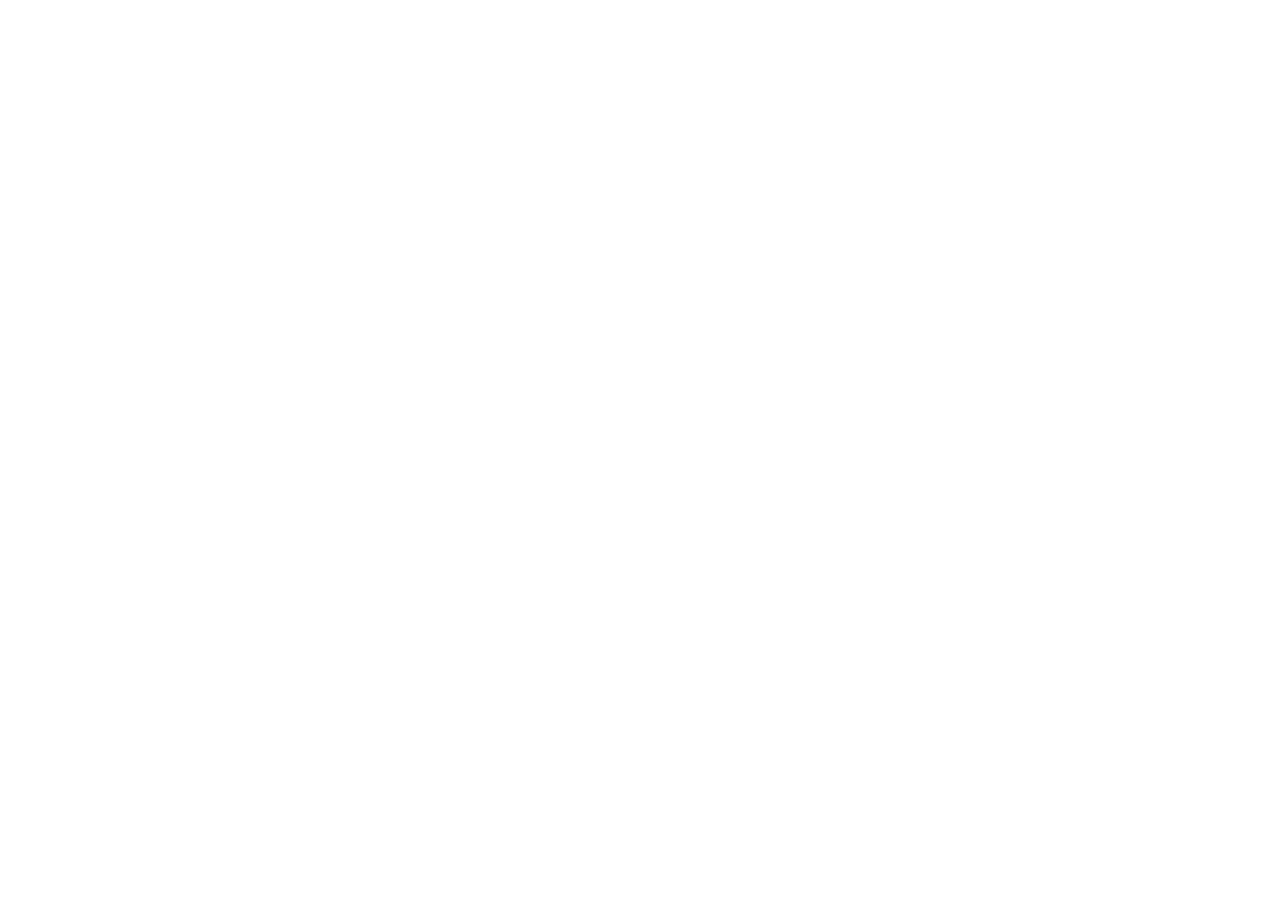
==== login.html @ ec6a8010 "init project" ====
<!DOCTYPE html>
<html lang="en">
<head>
    <meta charset="UTF-8">
    <meta http-equiv="X-UA-Compatible" content="IE=edge">
    <meta name="viewport" content="width=device-width, initial-scale=1.0">
    <title>Document</title>
</head>
<body>
    
</body>
</html>
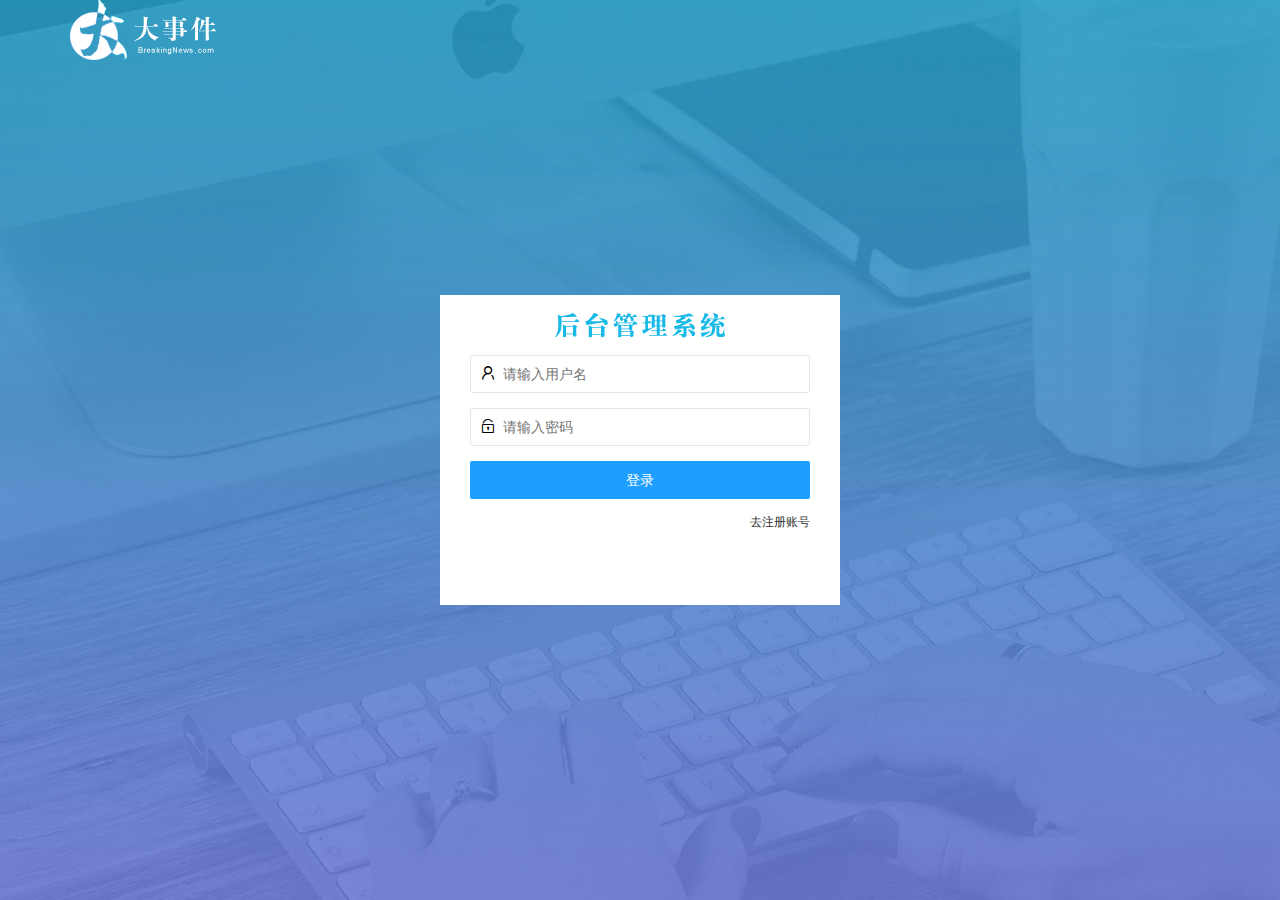
==== commit c10d305f: "完成了登录和注册功能的开发" ====
--- a/login.html
+++ b/login.html
@@ -4,9 +4,84 @@
     <meta charset="UTF-8">
     <meta http-equiv="X-UA-Compatible" content="IE=edge">
     <meta name="viewport" content="width=device-width, initial-scale=1.0">
-    <title>Document</title>
+    <title>大事件-登录/注册</title>
+    <!-- 导入 layui 样式 -->
+    <link rel="stylesheet" href="./assets/lib/layui/css/layui.css">
+    <!-- 导入自己的样式表 -->
+    <link rel="stylesheet" href="./assets/css/login.css">
 </head>
 <body>
-    
+    <!-- 头部的 logo 区域 -->
+    <div class="layui-main">
+        <img src="./assets/images/logo.png" alt="">
+    </div>
+
+    <!-- 登录注册区域 -->
+    <div class="loginAndRegBox">
+        <div class="title-box"></div>
+        <!-- 登录的div -->
+        <div class="login-box">
+            <!-- 登录的表单 -->
+            <form class="layui-form" id="form_login">
+                <!-- 用户名 -->
+                <div class="layui-form-item">
+                    <i class="layui-icon layui-icon-username"></i>
+                    <input type="text" name="username" required  lay-verify="required" placeholder="请输入用户名" autocomplete="off" class="layui-input">
+                </div>
+                <!-- 密码 -->
+                <div class="layui-form-item">
+                    <i class="layui-icon layui-icon-password"></i>
+                    <input type="password" name="password" required  lay-verify="required|pwd" placeholder="请输入密码" autocomplete="off" class="layui-input">
+                </div>
+                <!-- 登录按钮 -->
+                <div class="layui-form-item">
+                    <!-- 注意：表单提交按钮和普通按钮的区别，就是 lay-submit 属性 -->
+                    <button class="layui-btn layui-btn-fluid layui-btn-normal" lay-submit="formDemo">登录</button>
+                </div>
+                <div class="layui-form-item links">
+                    <a href="javascript:;" id="link_reg">去注册账号</a>
+                </div>
+            </form>
+        </div>
+        <!-- 注册的div -->
+        <div class="reg-box">
+            <!-- 注册的表单 -->
+            <form class="layui-form" id="form_reg">
+                <!-- 用户名 -->
+                <div class="layui-form-item">
+                    <i class="layui-icon layui-icon-username"></i>
+                    <input type="text" name="username" required  lay-verify="required" placeholder="请输入用户名" autocomplete="off" class="layui-input">
+                </div>
+                <!-- 密码 -->
+                <div class="layui-form-item">
+                    <i class="layui-icon layui-icon-password"></i>
+                    <input type="password" name="password" required  lay-verify="required|pwd" placeholder="请输入密码" autocomplete="off" class="layui-input">
+                </div>
+                <!-- 密码确认框 -->
+                <div class="layui-form-item">
+                    <i class="layui-icon layui-icon-password"></i>
+                    <input type="password" name="repassword" required  lay-verify="required|pwd|repwd" placeholder="再次确认密码" autocomplete="off" class="layui-input">
+                </div>
+                <!-- 登录按钮 -->
+                <div class="layui-form-item">
+                    <!-- 注意：表单提交按钮和普通按钮的区别，就是 lay-submit 属性 -->
+                    <button class="layui-btn layui-btn-fluid layui-btn-normal" lay-submit="formDemo">注册</button>
+                </div>
+                <div class="layui-form-item links">
+                    <a href="javascript:;" id="link_login">去登录</a>
+                </div>
+            </form>
+            
+        </div>
+    </div>
+
+    <!-- 导入 layui 的js文件 -->
+    <script src="/assets/lib/layui/layui.all.js"></script>
+    <!-- 导入jquery -->
+    <script src="./assets/lib/jquery.js"></script>
+    <!-- 导入自己封装的 baseAPI.js -->
+    <script src="./assets/js/baseAPI.js"></script>
+    <!-- 导入自己的JavaScript脚本 -->
+    <script src="./assets/js/login.js"></script>
 </body>
 </html>--- a/assets/lib/layui/css/layui.css
+++ b/assets/lib/layui/css/layui.css
@@ -0,0 +1,2 @@
+/** layui-v2.5.5 MIT License By https://www.layui.com */
+ .layui-inline,img{display:inline-block;vertical-align:middle}h1,h2,h3,h4,h5,h6{font-weight:400}.layui-edge,.layui-header,.layui-inline,.layui-main{position:relative}.layui-body,.layui-edge,.layui-elip{overflow:hidden}.layui-btn,.layui-edge,.layui-inline,img{vertical-align:middle}.layui-btn,.layui-disabled,.layui-icon,.layui-unselect{-moz-user-select:none;-webkit-user-select:none;-ms-user-select:none}.layui-elip,.layui-form-checkbox span,.layui-form-pane .layui-form-label{text-overflow:ellipsis;white-space:nowrap}.layui-breadcrumb,.layui-tree-btnGroup{visibility:hidden}blockquote,body,button,dd,div,dl,dt,form,h1,h2,h3,h4,h5,h6,input,li,ol,p,pre,td,textarea,th,ul{margin:0;padding:0;-webkit-tap-highlight-color:rgba(0,0,0,0)}a:active,a:hover{outline:0}img{border:none}li{list-style:none}table{border-collapse:collapse;border-spacing:0}h4,h5,h6{font-size:100%}button,input,optgroup,option,select,textarea{font-family:inherit;font-size:inherit;font-style:inherit;font-weight:inherit;outline:0}pre{white-space:pre-wrap;white-space:-moz-pre-wrap;white-space:-pre-wrap;white-space:-o-pre-wrap;word-wrap:break-word}body{line-height:24px;font:14px Helvetica Neue,Helvetica,PingFang SC,Tahoma,Arial,sans-serif}hr{height:1px;margin:10px 0;border:0;clear:both}a{color:#333;text-decoration:none}a:hover{color:#777}a cite{font-style:normal;*cursor:pointer}.layui-border-box,.layui-border-box *{box-sizing:border-box}.layui-box,.layui-box *{box-sizing:content-box}.layui-clear{clear:both;*zoom:1}.layui-clear:after{content:'\20';clear:both;*zoom:1;display:block;height:0}.layui-inline{*display:inline;*zoom:1}.layui-edge{display:inline-block;width:0;height:0;border-width:6px;border-style:dashed;border-color:transparent}.layui-edge-top{top:-4px;border-bottom-color:#999;border-bottom-style:solid}.layui-edge-right{border-left-color:#999;border-left-style:solid}.layui-edge-bottom{top:2px;border-top-color:#999;border-top-style:solid}.layui-edge-left{border-right-color:#999;border-right-style:solid}.layui-disabled,.layui-disabled:hover{color:#d2d2d2!important;cursor:not-allowed!important}.layui-circle{border-radius:100%}.layui-show{display:block!important}.layui-hide{display:none!important}@font-face{font-family:layui-icon;src:url(../font/iconfont.eot?v=250);src:url(../font/iconfont.eot?v=250#iefix) format('embedded-opentype'),url(../font/iconfont.woff2?v=250) format('woff2'),url(../font/iconfont.woff?v=250) format('woff'),url(../font/iconfont.ttf?v=250) format('truetype'),url(../font/iconfont.svg?v=250#layui-icon) format('svg')}.layui-icon{font-family:layui-icon!important;font-size:16px;font-style:normal;-webkit-font-smoothing:antialiased;-moz-osx-font-smoothing:grayscale}.layui-icon-reply-fill:before{content:"\e611"}.layui-icon-set-fill:before{content:"\e614"}.layui-icon-menu-fill:before{content:"\e60f"}.layui-icon-search:before{content:"\e615"}.layui-icon-share:before{content:"\e641"}.layui-icon-set-sm:before{content:"\e620"}.layui-icon-engine:before{content:"\e628"}.layui-icon-close:before{content:"\1006"}.layui-icon-close-fill:before{content:"\1007"}.layui-icon-chart-screen:before{content:"\e629"}.layui-icon-star:before{content:"\e600"}.layui-icon-circle-dot:before{content:"\e617"}.layui-icon-chat:before{content:"\e606"}.layui-icon-release:before{content:"\e609"}.layui-icon-list:before{content:"\e60a"}.layui-icon-chart:before{content:"\e62c"}.layui-icon-ok-circle:before{content:"\1005"}.layui-icon-layim-theme:before{content:"\e61b"}.layui-icon-table:before{content:"\e62d"}.layui-icon-right:before{content:"\e602"}.layui-icon-left:before{content:"\e603"}.layui-icon-cart-simple:before{content:"\e698"}.layui-icon-face-cry:before{content:"\e69c"}.layui-icon-face-smile:before{content:"\e6af"}.layui-icon-survey:before{content:"\e6b2"}.layui-icon-tree:before{content:"\e62e"}.layui-icon-upload-circle:before{content:"\e62f"}.layui-icon-add-circle:before{content:"\e61f"}.layui-icon-download-circle:before{content:"\e601"}.layui-icon-templeate-1:before{content:"\e630"}.layui-icon-util:before{content:"\e631"}.layui-icon-face-surprised:before{content:"\e664"}.layui-icon-edit:before{content:"\e642"}.layui-icon-speaker:before{content:"\e645"}.layui-icon-down:before{content:"\e61a"}.layui-icon-file:before{content:"\e621"}.layui-icon-layouts:before{content:"\e632"}.layui-icon-rate-half:before{content:"\e6c9"}.layui-icon-add-circle-fine:before{content:"\e608"}.layui-icon-prev-circle:before{content:"\e633"}.layui-icon-read:before{content:"\e705"}.layui-icon-404:before{content:"\e61c"}.layui-icon-carousel:before{content:"\e634"}.layui-icon-help:before{content:"\e607"}.layui-icon-code-circle:before{content:"\e635"}.layui-icon-water:before{content:"\e636"}.layui-icon-username:before{content:"\e66f"}.layui-icon-find-fill:before{content:"\e670"}.layui-icon-about:before{content:"\e60b"}.layui-icon-location:before{content:"\e715"}.layui-icon-up:before{content:"\e619"}.layui-icon-pause:before{content:"\e651"}.layui-icon-date:before{content:"\e637"}.layui-icon-layim-uploadfile:before{content:"\e61d"}.layui-icon-delete:before{content:"\e640"}.layui-icon-play:before{content:"\e652"}.layui-icon-top:before{content:"\e604"}.layui-icon-friends:before{content:"\e612"}.layui-icon-refresh-3:before{content:"\e9aa"}.layui-icon-ok:before{content:"\e605"}.layui-icon-layer:before{content:"\e638"}.layui-icon-face-smile-fine:before{content:"\e60c"}.layui-icon-dollar:before{content:"\e659"}.layui-icon-group:before{content:"\e613"}.layui-icon-layim-download:before{content:"\e61e"}.layui-icon-picture-fine:before{content:"\e60d"}.layui-icon-link:before{content:"\e64c"}.layui-icon-diamond:before{content:"\e735"}.layui-icon-log:before{content:"\e60e"}.layui-icon-rate-solid:before{content:"\e67a"}.layui-icon-fonts-del:before{content:"\e64f"}.layui-icon-unlink:before{content:"\e64d"}.layui-icon-fonts-clear:before{content:"\e639"}.layui-icon-triangle-r:before{content:"\e623"}.layui-icon-circle:before{content:"\e63f"}.layui-icon-radio:before{content:"\e643"}.layui-icon-align-center:before{content:"\e647"}.layui-icon-align-right:before{content:"\e648"}.layui-icon-align-left:before{content:"\e649"}.layui-icon-loading-1:before{content:"\e63e"}.layui-icon-return:before{content:"\e65c"}.layui-icon-fonts-strong:before{content:"\e62b"}.layui-icon-upload:before{content:"\e67c"}.layui-icon-dialogue:before{content:"\e63a"}.layui-icon-video:before{content:"\e6ed"}.layui-icon-headset:before{content:"\e6fc"}.layui-icon-cellphone-fine:before{content:"\e63b"}.layui-icon-add-1:before{content:"\e654"}.layui-icon-face-smile-b:before{content:"\e650"}.layui-icon-fonts-html:before{content:"\e64b"}.layui-icon-form:before{content:"\e63c"}.layui-icon-cart:before{content:"\e657"}.layui-icon-camera-fill:before{content:"\e65d"}.layui-icon-tabs:before{content:"\e62a"}.layui-icon-fonts-code:before{content:"\e64e"}.layui-icon-fire:before{content:"\e756"}.layui-icon-set:before{content:"\e716"}.layui-icon-fonts-u:before{content:"\e646"}.layui-icon-triangle-d:before{content:"\e625"}.layui-icon-tips:before{content:"\e702"}.layui-icon-picture:before{content:"\e64a"}.layui-icon-more-vertical:before{content:"\e671"}.layui-icon-flag:before{content:"\e66c"}.layui-icon-loading:before{content:"\e63d"}.layui-icon-fonts-i:before{content:"\e644"}.layui-icon-refresh-1:before{content:"\e666"}.layui-icon-rmb:before{content:"\e65e"}.layui-icon-home:before{content:"\e68e"}.layui-icon-user:before{content:"\e770"}.layui-icon-notice:before{content:"\e667"}.layui-icon-login-weibo:before{content:"\e675"}.layui-icon-voice:before{content:"\e688"}.layui-icon-upload-drag:before{content:"\e681"}.layui-icon-login-qq:before{content:"\e676"}.layui-icon-snowflake:before{content:"\e6b1"}.layui-icon-file-b:before{content:"\e655"}.layui-icon-template:before{content:"\e663"}.layui-icon-auz:before{content:"\e672"}.layui-icon-console:before{content:"\e665"}.layui-icon-app:before{content:"\e653"}.layui-icon-prev:before{content:"\e65a"}.layui-icon-website:before{content:"\e7ae"}.layui-icon-next:before{content:"\e65b"}.layui-icon-component:before{content:"\e857"}.layui-icon-more:before{content:"\e65f"}.layui-icon-login-wechat:before{content:"\e677"}.layui-icon-shrink-right:before{content:"\e668"}.layui-icon-spread-left:before{content:"\e66b"}.layui-icon-camera:before{content:"\e660"}.layui-icon-note:before{content:"\e66e"}.layui-icon-refresh:before{content:"\e669"}.layui-icon-female:before{content:"\e661"}.layui-icon-male:before{content:"\e662"}.layui-icon-password:before{content:"\e673"}.layui-icon-senior:before{content:"\e674"}.layui-icon-theme:before{content:"\e66a"}.layui-icon-tread:before{content:"\e6c5"}.layui-icon-praise:before{content:"\e6c6"}.layui-icon-star-fill:before{content:"\e658"}.layui-icon-rate:before{content:"\e67b"}.layui-icon-template-1:before{content:"\e656"}.layui-icon-vercode:before{content:"\e679"}.layui-icon-cellphone:before{content:"\e678"}.layui-icon-screen-full:before{content:"\e622"}.layui-icon-screen-restore:before{content:"\e758"}.layui-icon-cols:before{content:"\e610"}.layui-icon-export:before{content:"\e67d"}.layui-icon-print:before{content:"\e66d"}.layui-icon-slider:before{content:"\e714"}.layui-icon-addition:before{content:"\e624"}.layui-icon-subtraction:before{content:"\e67e"}.layui-icon-service:before{content:"\e626"}.layui-icon-transfer:before{content:"\e691"}.layui-main{width:1140px;margin:0 auto}.layui-header{z-index:1000;height:60px}.layui-header a:hover{transition:all .5s;-webkit-transition:all .5s}.layui-side{position:fixed;left:0;top:0;bottom:0;z-index:999;width:200px;overflow-x:hidden}.layui-side-scroll{position:relative;width:220px;height:100%;overflow-x:hidden}.layui-body{position:absolute;left:200px;right:0;top:0;bottom:0;z-index:998;width:auto;overflow-y:auto;box-sizing:border-box}.layui-layout-body{overflow:hidden}.layui-layout-admin .layui-header{background-color:#23262E}.layui-layout-admin .layui-side{top:60px;width:200px;overflow-x:hidden}.layui-layout-admin .layui-body{position:fixed;top:60px;bottom:44px}.layui-layout-admin .layui-main{width:auto;margin:0 15px}.layui-layout-admin .layui-footer{position:fixed;left:200px;right:0;bottom:0;height:44px;line-height:44px;padding:0 15px;background-color:#eee}.layui-layout-admin .layui-logo{position:absolute;left:0;top:0;width:200px;height:100%;line-height:60px;text-align:center;color:#009688;font-size:16px}.layui-layout-admin .layui-header .layui-nav{background:0 0}.layui-layout-left{position:absolute!important;left:200px;top:0}.layui-layout-right{position:absolute!important;right:0;top:0}.layui-container{position:relative;margin:0 auto;padding:0 15px;box-sizing:border-box}.layui-fluid{position:relative;margin:0 auto;padding:0 15px}.layui-row:after,.layui-row:before{content:'';display:block;clear:both}.layui-col-lg1,.layui-col-lg10,.layui-col-lg11,.layui-col-lg12,.layui-col-lg2,.layui-col-lg3,.layui-col-lg4,.layui-col-lg5,.layui-col-lg6,.layui-col-lg7,.layui-col-lg8,.layui-col-lg9,.layui-col-md1,.layui-col-md10,.layui-col-md11,.layui-col-md12,.layui-col-md2,.layui-col-md3,.layui-col-md4,.layui-col-md5,.layui-col-md6,.layui-col-md7,.layui-col-md8,.layui-col-md9,.layui-col-sm1,.layui-col-sm10,.layui-col-sm11,.layui-col-sm12,.layui-col-sm2,.layui-col-sm3,.layui-col-sm4,.layui-col-sm5,.layui-col-sm6,.layui-col-sm7,.layui-col-sm8,.layui-col-sm9,.layui-col-xs1,.layui-col-xs10,.layui-col-xs11,.layui-col-xs12,.layui-col-xs2,.layui-col-xs3,.layui-col-xs4,.layui-col-xs5,.layui-col-xs6,.layui-col-xs7,.layui-col-xs8,.layui-col-xs9{position:relative;display:block;box-sizing:border-box}.layui-col-xs1,.layui-col-xs10,.layui-col-xs11,.layui-col-xs12,.layui-col-xs2,.layui-col-xs3,.layui-col-xs4,.layui-col-xs5,.layui-col-xs6,.layui-col-xs7,.layui-col-xs8,.layui-col-xs9{float:left}.layui-col-xs1{width:8.33333333%}.layui-col-xs2{width:16.66666667%}.layui-col-xs3{width:25%}.layui-col-xs4{width:33.33333333%}.layui-col-xs5{width:41.66666667%}.layui-col-xs6{width:50%}.layui-col-xs7{width:58.33333333%}.layui-col-xs8{width:66.66666667%}.layui-col-xs9{width:75%}.layui-col-xs10{width:83.33333333%}.layui-col-xs11{width:91.66666667%}.layui-col-xs12{width:100%}.layui-col-xs-offset1{margin-left:8.33333333%}.layui-col-xs-offset2{margin-left:16.66666667%}.layui-col-xs-offset3{margin-left:25%}.layui-col-xs-offset4{margin-left:33.33333333%}.layui-col-xs-offset5{margin-left:41.66666667%}.layui-col-xs-offset6{margin-left:50%}.layui-col-xs-offset7{margin-left:58.33333333%}.layui-col-xs-offset8{margin-left:66.66666667%}.layui-col-xs-offset9{margin-left:75%}.layui-col-xs-offset10{margin-left:83.33333333%}.layui-col-xs-offset11{margin-left:91.66666667%}.layui-col-xs-offset12{margin-left:100%}@media screen and (max-width:768px){.layui-hide-xs{display:none!important}.layui-show-xs-block{display:block!important}.layui-show-xs-inline{display:inline!important}.layui-show-xs-inline-block{display:inline-block!important}}@media screen and (min-width:768px){.layui-container{width:750px}.layui-hide-sm{display:none!important}.layui-show-sm-block{display:block!important}.layui-show-sm-inline{display:inline!important}.layui-show-sm-inline-block{display:inline-block!important}.layui-col-sm1,.layui-col-sm10,.layui-col-sm11,.layui-col-sm12,.layui-col-sm2,.layui-col-sm3,.layui-col-sm4,.layui-col-sm5,.layui-col-sm6,.layui-col-sm7,.layui-col-sm8,.layui-col-sm9{float:left}.layui-col-sm1{width:8.33333333%}.layui-col-sm2{width:16.66666667%}.layui-col-sm3{width:25%}.layui-col-sm4{width:33.33333333%}.layui-col-sm5{width:41.66666667%}.layui-col-sm6{width:50%}.layui-col-sm7{width:58.33333333%}.layui-col-sm8{width:66.66666667%}.layui-col-sm9{width:75%}.layui-col-sm10{width:83.33333333%}.layui-col-sm11{width:91.66666667%}.layui-col-sm12{width:100%}.layui-col-sm-offset1{margin-left:8.33333333%}.layui-col-sm-offset2{margin-left:16.66666667%}.layui-col-sm-offset3{margin-left:25%}.layui-col-sm-offset4{margin-left:33.33333333%}.layui-col-sm-offset5{margin-left:41.66666667%}.layui-col-sm-offset6{margin-left:50%}.layui-col-sm-offset7{margin-left:58.33333333%}.layui-col-sm-offset8{margin-left:66.66666667%}.layui-col-sm-offset9{margin-left:75%}.layui-col-sm-offset10{margin-left:83.33333333%}.layui-col-sm-offset11{margin-left:91.66666667%}.layui-col-sm-offset12{margin-left:100%}}@media screen and (min-width:992px){.layui-container{width:970px}.layui-hide-md{display:none!important}.layui-show-md-block{display:block!important}.layui-show-md-inline{display:inline!important}.layui-show-md-inline-block{display:inline-block!important}.layui-col-md1,.layui-col-md10,.layui-col-md11,.layui-col-md12,.layui-col-md2,.layui-col-md3,.layui-col-md4,.layui-col-md5,.layui-col-md6,.layui-col-md7,.layui-col-md8,.layui-col-md9{float:left}.layui-col-md1{width:8.33333333%}.layui-col-md2{width:16.66666667%}.layui-col-md3{width:25%}.layui-col-md4{width:33.33333333%}.layui-col-md5{width:41.66666667%}.layui-col-md6{width:50%}.layui-col-md7{width:58.33333333%}.layui-col-md8{width:66.66666667%}.layui-col-md9{width:75%}.layui-col-md10{width:83.33333333%}.layui-col-md11{width:91.66666667%}.layui-col-md12{width:100%}.layui-col-md-offset1{margin-left:8.33333333%}.layui-col-md-offset2{margin-left:16.66666667%}.layui-col-md-offset3{margin-left:25%}.layui-col-md-offset4{margin-left:33.33333333%}.layui-col-md-offset5{margin-left:41.66666667%}.layui-col-md-offset6{margin-left:50%}.layui-col-md-offset7{margin-left:58.33333333%}.layui-col-md-offset8{margin-left:66.66666667%}.layui-col-md-offset9{margin-left:75%}.layui-col-md-offset10{margin-left:83.33333333%}.layui-col-md-offset11{margin-left:91.66666667%}.layui-col-md-offset12{margin-left:100%}}@media screen and (min-width:1200px){.layui-container{width:1170px}.layui-hide-lg{display:none!important}.layui-show-lg-block{display:block!important}.layui-show-lg-inline{display:inline!important}.layui-show-lg-inline-block{display:inline-block!important}.layui-col-lg1,.layui-col-lg10,.layui-col-lg11,.layui-col-lg12,.layui-col-lg2,.layui-col-lg3,.layui-col-lg4,.layui-col-lg5,.layui-col-lg6,.layui-col-lg7,.layui-col-lg8,.layui-col-lg9{float:left}.layui-col-lg1{width:8.33333333%}.layui-col-lg2{width:16.66666667%}.layui-col-lg3{width:25%}.layui-col-lg4{width:33.33333333%}.layui-col-lg5{width:41.66666667%}.layui-col-lg6{width:50%}.layui-col-lg7{width:58.33333333%}.layui-col-lg8{width:66.66666667%}.layui-col-lg9{width:75%}.layui-col-lg10{width:83.33333333%}.layui-col-lg11{width:91.66666667%}.layui-col-lg12{width:100%}.layui-col-lg-offset1{margin-left:8.33333333%}.layui-col-lg-offset2{margin-left:16.66666667%}.layui-col-lg-offset3{margin-left:25%}.layui-col-lg-offset4{margin-left:33.33333333%}.layui-col-lg-offset5{margin-left:41.66666667%}.layui-col-lg-offset6{margin-left:50%}.layui-col-lg-offset7{margin-left:58.33333333%}.layui-col-lg-offset8{margin-left:66.66666667%}.layui-col-lg-offset9{margin-left:75%}.layui-col-lg-offset10{margin-left:83.33333333%}.layui-col-lg-offset11{margin-left:91.66666667%}.layui-col-lg-offset12{margin-left:100%}}.layui-col-space1{margin:-.5px}.layui-col-space1>*{padding:.5px}.layui-col-space3{margin:-1.5px}.layui-col-space3>*{padding:1.5px}.layui-col-space5{margin:-2.5px}.layui-col-space5>*{padding:2.5px}.layui-col-space8{margin:-3.5px}.layui-col-space8>*{padding:3.5px}.layui-col-space10{margin:-5px}.layui-col-space10>*{padding:5px}.layui-col-space12{margin:-6px}.layui-col-space12>*{padding:6px}.layui-col-space15{margin:-7.5px}.layui-col-space15>*{padding:7.5px}.layui-col-space18{margin:-9px}.layui-col-space18>*{padding:9px}.layui-col-space20{margin:-10px}.layui-col-space20>*{padding:10px}.layui-col-space22{margin:-11px}.layui-col-space22>*{padding:11px}.layui-col-space25{margin:-12.5px}.layui-col-space25>*{padding:12.5px}.layui-col-space30{margin:-15px}.layui-col-space30>*{padding:15px}.layui-btn,.layui-input,.layui-select,.layui-textarea,.layui-upload-button{outline:0;-webkit-appearance:none;transition:all .3s;-webkit-transition:all .3s;box-sizing:border-box}.layui-elem-quote{margin-bottom:10px;padding:15px;line-height:22px;border-left:5px solid #009688;border-radius:0 2px 2px 0;background-color:#f2f2f2}.layui-quote-nm{border-style:solid;border-width:1px 1px 1px 5px;background:0 0}.layui-elem-field{margin-bottom:10px;padding:0;border-width:1px;border-style:solid}.layui-elem-field legend{margin-left:20px;padding:0 10px;font-size:20px;font-weight:300}.layui-field-title{margin:10px 0 20px;border-width:1px 0 0}.layui-field-box{padding:10px 15px}.layui-field-title .layui-field-box{padding:10px 0}.layui-progress{position:relative;height:6px;border-radius:20px;background-color:#e2e2e2}.layui-progress-bar{position:absolute;left:0;top:0;width:0;max-width:100%;height:6px;border-radius:20px;text-align:right;background-color:#5FB878;transition:all .3s;-webkit-transition:all .3s}.layui-progress-big,.layui-progress-big .layui-progress-bar{height:18px;line-height:18px}.layui-progress-text{position:relative;top:-20px;line-height:18px;font-size:12px;color:#666}.layui-progress-big .layui-progress-text{position:static;padding:0 10px;color:#fff}.layui-collapse{border-width:1px;border-style:solid;border-radius:2px}.layui-colla-content,.layui-colla-item{border-top-width:1px;border-top-style:solid}.layui-colla-item:first-child{border-top:none}.layui-colla-title{position:relative;height:42px;line-height:42px;padding:0 15px 0 35px;color:#333;background-color:#f2f2f2;cursor:pointer;font-size:14px;overflow:hidden}.layui-colla-content{display:none;padding:10px 15px;line-height:22px;color:#666}.layui-colla-icon{position:absolute;left:15px;top:0;font-size:14px}.layui-card{margin-bottom:15px;border-radius:2px;background-color:#fff;box-shadow:0 1px 2px 0 rgba(0,0,0,.05)}.layui-card:last-child{margin-bottom:0}.layui-card-header{position:relative;height:42px;line-height:42px;padding:0 15px;border-bottom:1px solid #f6f6f6;color:#333;border-radius:2px 2px 0 0;font-size:14px}.layui-bg-black,.layui-bg-blue,.layui-bg-cyan,.layui-bg-green,.layui-bg-orange,.layui-bg-red{color:#fff!important}.layui-card-body{position:relative;padding:10px 15px;line-height:24px}.layui-card-body[pad15]{padding:15px}.layui-card-body[pad20]{padding:20px}.layui-card-body .layui-table{margin:5px 0}.layui-card .layui-tab{margin:0}.layui-panel-window{position:relative;padding:15px;border-radius:0;border-top:5px solid #E6E6E6;background-color:#fff}.layui-auxiliar-moving{position:fixed;left:0;right:0;top:0;bottom:0;width:100%;height:100%;background:0 0;z-index:9999999999}.layui-form-label,.layui-form-mid,.layui-form-select,.layui-input-block,.layui-input-inline,.layui-textarea{position:relative}.layui-bg-red{background-color:#FF5722!important}.layui-bg-orange{background-color:#FFB800!important}.layui-bg-green{background-color:#009688!important}.layui-bg-cyan{background-color:#2F4056!important}.layui-bg-blue{background-color:#1E9FFF!important}.layui-bg-black{background-color:#393D49!important}.layui-bg-gray{background-color:#eee!important;color:#666!important}.layui-badge-rim,.layui-colla-content,.layui-colla-item,.layui-collapse,.layui-elem-field,.layui-form-pane .layui-form-item[pane],.layui-form-pane .layui-form-label,.layui-input,.layui-layedit,.layui-layedit-tool,.layui-quote-nm,.layui-select,.layui-tab-bar,.layui-tab-card,.layui-tab-title,.layui-tab-title .layui-this:after,.layui-textarea{border-color:#e6e6e6}.layui-timeline-item:before,hr{background-color:#e6e6e6}.layui-text{line-height:22px;font-size:14px;color:#666}.layui-text h1,.layui-text h2,.layui-text h3{font-weight:500;color:#333}.layui-text h1{font-size:30px}.layui-text h2{font-size:24px}.layui-text h3{font-size:18px}.layui-text a:not(.layui-btn){color:#01AAED}.layui-text a:not(.layui-btn):hover{text-decoration:underline}.layui-text ul{padding:5px 0 5px 15px}.layui-text ul li{margin-top:5px;list-style-type:disc}.layui-text em,.layui-word-aux{color:#999!important;padding:0 5px!important}.layui-btn{display:inline-block;height:38px;line-height:38px;padding:0 18px;background-color:#009688;color:#fff;white-space:nowrap;text-align:center;font-size:14px;border:none;border-radius:2px;cursor:pointer}.layui-btn:hover{opacity:.8;filter:alpha(opacity=80);color:#fff}.layui-btn:active{opacity:1;filter:alpha(opacity=100)}.layui-btn+.layui-btn{margin-left:10px}.layui-btn-container{font-size:0}.layui-btn-container .layui-btn{margin-right:10px;margin-bottom:10px}.layui-btn-container .layui-btn+.layui-btn{margin-left:0}.layui-table .layui-btn-container .layui-btn{margin-bottom:9px}.layui-btn-radius{border-radius:100px}.layui-btn .layui-icon{margin-right:3px;font-size:18px;vertical-align:bottom;vertical-align:middle\9}.layui-btn-primary{border:1px solid #C9C9C9;background-color:#fff;color:#555}.layui-btn-primary:hover{border-color:#009688;color:#333}.layui-btn-normal{background-color:#1E9FFF}.layui-btn-warm{background-color:#FFB800}.layui-btn-danger{background-color:#FF5722}.layui-btn-checked{background-color:#5FB878}.layui-btn-disabled,.layui-btn-disabled:active,.layui-btn-disabled:hover{border:1px solid #e6e6e6;background-color:#FBFBFB;color:#C9C9C9;cursor:not-allowed;opacity:1}.layui-btn-lg{height:44px;line-height:44px;padding:0 25px;font-size:16px}.layui-btn-sm{height:30px;line-height:30px;padding:0 10px;font-size:12px}.layui-btn-sm i{font-size:16px!important}.layui-btn-xs{height:22px;line-height:22px;padding:0 5px;font-size:12px}.layui-btn-xs i{font-size:14px!important}.layui-btn-group{display:inline-block;vertical-align:middle;font-size:0}.layui-btn-group .layui-btn{margin-left:0!important;margin-right:0!important;border-left:1px solid rgba(255,255,255,.5);border-radius:0}.layui-btn-group .layui-btn-primary{border-left:none}.layui-btn-group .layui-btn-primary:hover{border-color:#C9C9C9;color:#009688}.layui-btn-group .layui-btn:first-child{border-left:none;border-radius:2px 0 0 2px}.layui-btn-group .layui-btn-primary:first-child{border-left:1px solid #c9c9c9}.layui-btn-group .layui-btn:last-child{border-radius:0 2px 2px 0}.layui-btn-group .layui-btn+.layui-btn{margin-left:0}.layui-btn-group+.layui-btn-group{margin-left:10px}.layui-btn-fluid{width:100%}.layui-input,.layui-select,.layui-textarea{height:38px;line-height:1.3;line-height:38px\9;border-width:1px;border-style:solid;background-color:#fff;border-radius:2px}.layui-input::-webkit-input-placeholder,.layui-select::-webkit-input-placeholder,.layui-textarea::-webkit-input-placeholder{line-height:1.3}.layui-input,.layui-textarea{display:block;width:100%;padding-left:10px}.layui-input:hover,.layui-textarea:hover{border-color:#D2D2D2!important}.layui-input:focus,.layui-textarea:focus{border-color:#C9C9C9!important}.layui-textarea{min-height:100px;height:auto;line-height:20px;padding:6px 10px;resize:vertical}.layui-select{padding:0 10px}.layui-form input[type=checkbox],.layui-form input[type=radio],.layui-form select{display:none}.layui-form [lay-ignore]{display:initial}.layui-form-item{margin-bottom:15px;clear:both;*zoom:1}.layui-form-item:after{content:'\20';clear:both;*zoom:1;display:block;height:0}.layui-form-label{float:left;display:block;padding:9px 15px;width:80px;font-weight:400;line-height:20px;text-align:right}.layui-form-label-col{display:block;float:none;padding:9px 0;line-height:20px;text-align:left}.layui-form-item .layui-inline{margin-bottom:5px;margin-right:10px}.layui-input-block{margin-left:110px;min-height:36px}.layui-input-inline{display:inline-block;vertical-align:middle}.layui-form-item .layui-input-inline{float:left;width:190px;margin-right:10px}.layui-form-text .layui-input-inline{width:auto}.layui-form-mid{float:left;display:block;padding:9px 0!important;line-height:20px;margin-right:10px}.layui-form-danger+.layui-form-select .layui-input,.layui-form-danger:focus{border-color:#FF5722!important}.layui-form-select .layui-input{padding-right:30px;cursor:pointer}.layui-form-select .layui-edge{position:absolute;right:10px;top:50%;margin-top:-3px;cursor:pointer;border-width:6px;border-top-color:#c2c2c2;border-top-style:solid;transition:all .3s;-webkit-transition:all .3s}.layui-form-select dl{display:none;position:absolute;left:0;top:42px;padding:5px 0;z-index:899;min-width:100%;border:1px solid #d2d2d2;max-height:300px;overflow-y:auto;background-color:#fff;border-radius:2px;box-shadow:0 2px 4px rgba(0,0,0,.12);box-sizing:border-box}.layui-form-select dl dd,.layui-form-select dl dt{padding:0 10px;line-height:36px;white-space:nowrap;overflow:hidden;text-overflow:ellipsis}.layui-form-select dl dt{font-size:12px;color:#999}.layui-form-select dl dd{cursor:pointer}.layui-form-select dl dd:hover{background-color:#f2f2f2;-webkit-transition:.5s all;transition:.5s all}.layui-form-select .layui-select-group dd{padding-left:20px}.layui-form-select dl dd.layui-select-tips{padding-left:10px!important;color:#999}.layui-form-select dl dd.layui-this{background-color:#5FB878;color:#fff}.layui-form-checkbox,.layui-form-select dl dd.layui-disabled{background-color:#fff}.layui-form-selected dl{display:block}.layui-form-checkbox,.layui-form-checkbox *,.layui-form-switch{display:inline-block;vertical-align:middle}.layui-form-selected .layui-edge{margin-top:-9px;-webkit-transform:rotate(180deg);transform:rotate(180deg);margin-top:-3px\9}:root .layui-form-selected .layui-edge{margin-top:-9px\0/IE9}.layui-form-selectup dl{top:auto;bottom:42px}.layui-select-none{margin:5px 0;text-align:center;color:#999}.layui-select-disabled .layui-disabled{border-color:#eee!important}.layui-select-disabled .layui-edge{border-top-color:#d2d2d2}.layui-form-checkbox{position:relative;height:30px;line-height:30px;margin-right:10px;padding-right:30px;cursor:pointer;font-size:0;-webkit-transition:.1s linear;transition:.1s linear;box-sizing:border-box}.layui-form-checkbox span{padding:0 10px;height:100%;font-size:14px;border-radius:2px 0 0 2px;background-color:#d2d2d2;color:#fff;overflow:hidden}.layui-form-checkbox:hover span{background-color:#c2c2c2}.layui-form-checkbox i{position:absolute;right:0;top:0;width:30px;height:28px;border:1px solid #d2d2d2;border-left:none;border-radius:0 2px 2px 0;color:#fff;font-size:20px;text-align:center}.layui-form-checkbox:hover i{border-color:#c2c2c2;color:#c2c2c2}.layui-form-checked,.layui-form-checked:hover{border-color:#5FB878}.layui-form-checked span,.layui-form-checked:hover span{background-color:#5FB878}.layui-form-checked i,.layui-form-checked:hover i{color:#5FB878}.layui-form-item .layui-form-checkbox{margin-top:4px}.layui-form-checkbox[lay-skin=primary]{height:auto!important;line-height:normal!important;min-width:18px;min-height:18px;border:none!important;margin-right:0;padding-left:28px;padding-right:0;background:0 0}.layui-form-checkbox[lay-skin=primary] span{padding-left:0;padding-right:15px;line-height:18px;background:0 0;color:#666}.layui-form-checkbox[lay-skin=primary] i{right:auto;left:0;width:16px;height:16px;line-height:16px;border:1px solid #d2d2d2;font-size:12px;border-radius:2px;background-color:#fff;-webkit-transition:.1s linear;transition:.1s linear}.layui-form-checkbox[lay-skin=primary]:hover i{border-color:#5FB878;color:#fff}.layui-form-checked[lay-skin=primary] i{border-color:#5FB878!important;background-color:#5FB878;color:#fff}.layui-checkbox-disbaled[lay-skin=primary] span{background:0 0!important;color:#c2c2c2}.layui-checkbox-disbaled[lay-skin=primary]:hover i{border-color:#d2d2d2}.layui-form-item .layui-form-checkbox[lay-skin=primary]{margin-top:10px}.layui-form-switch{position:relative;height:22px;line-height:22px;min-width:35px;padding:0 5px;margin-top:8px;border:1px solid #d2d2d2;border-radius:20px;cursor:pointer;background-color:#fff;-webkit-transition:.1s linear;transition:.1s linear}.layui-form-switch i{position:absolute;left:5px;top:3px;width:16px;height:16px;border-radius:20px;background-color:#d2d2d2;-webkit-transition:.1s linear;transition:.1s linear}.layui-form-switch em{position:relative;top:0;width:25px;margin-left:21px;padding:0!important;text-align:center!important;color:#999!important;font-style:normal!important;font-size:12px}.layui-form-onswitch{border-color:#5FB878;background-color:#5FB878}.layui-checkbox-disbaled,.layui-checkbox-disbaled i{border-color:#e2e2e2!important}.layui-form-onswitch i{left:100%;margin-left:-21px;background-color:#fff}.layui-form-onswitch em{margin-left:5px;margin-right:21px;color:#fff!important}.layui-checkbox-disbaled span{background-color:#e2e2e2!important}.layui-checkbox-disbaled:hover i{color:#fff!important}[lay-radio]{display:none}.layui-form-radio,.layui-form-radio *{display:inline-block;vertical-align:middle}.layui-form-radio{line-height:28px;margin:6px 10px 0 0;padding-right:10px;cursor:pointer;font-size:0}.layui-form-radio *{font-size:14px}.layui-form-radio>i{margin-right:8px;font-size:22px;color:#c2c2c2}.layui-form-radio>i:hover,.layui-form-radioed>i{color:#5FB878}.layui-radio-disbaled>i{color:#e2e2e2!important}.layui-form-pane .layui-form-label{width:110px;padding:8px 15px;height:38px;line-height:20px;border-width:1px;border-style:solid;border-radius:2px 0 0 2px;text-align:center;background-color:#FBFBFB;overflow:hidden;box-sizing:border-box}.layui-form-pane .layui-input-inline{margin-left:-1px}.layui-form-pane .layui-input-block{margin-left:110px;left:-1px}.layui-form-pane .layui-input{border-radius:0 2px 2px 0}.layui-form-pane .layui-form-text .layui-form-label{float:none;width:100%;border-radius:2px;box-sizing:border-box;text-align:left}.layui-form-pane .layui-form-text .layui-input-inline{display:block;margin:0;top:-1px;clear:both}.layui-form-pane .layui-form-text .layui-input-block{margin:0;left:0;top:-1px}.layui-form-pane .layui-form-text .layui-textarea{min-height:100px;border-radius:0 0 2px 2px}.layui-form-pane .layui-form-checkbox{margin:4px 0 4px 10px}.layui-form-pane .layui-form-radio,.layui-form-pane .layui-form-switch{margin-top:6px;margin-left:10px}.layui-form-pane .layui-form-item[pane]{position:relative;border-width:1px;border-style:solid}.layui-form-pane .layui-form-item[pane] .layui-form-label{position:absolute;left:0;top:0;height:100%;border-width:0 1px 0 0}.layui-form-pane .layui-form-item[pane] .layui-input-inline{margin-left:110px}@media screen and (max-width:450px){.layui-form-item .layui-form-label{text-overflow:ellipsis;overflow:hidden;white-space:nowrap}.layui-form-item .layui-inline{display:block;margin-right:0;margin-bottom:20px;clear:both}.layui-form-item .layui-inline:after{content:'\20';clear:both;display:block;height:0}.layui-form-item .layui-input-inline{display:block;float:none;left:-3px;width:auto;margin:0 0 10px 112px}.layui-form-item .layui-input-inline+.layui-form-mid{margin-left:110px;top:-5px;padding:0}.layui-form-item .layui-form-checkbox{margin-right:5px;margin-bottom:5px}}.layui-layedit{border-width:1px;border-style:solid;border-radius:2px}.layui-layedit-tool{padding:3px 5px;border-bottom-width:1px;border-bottom-style:solid;font-size:0}.layedit-tool-fixed{position:fixed;top:0;border-top:1px solid #e2e2e2}.layui-layedit-tool .layedit-tool-mid,.layui-layedit-tool .layui-icon{display:inline-block;vertical-align:middle;text-align:center;font-size:14px}.layui-layedit-tool .layui-icon{position:relative;width:32px;height:30px;line-height:30px;margin:3px 5px;color:#777;cursor:pointer;border-radius:2px}.layui-layedit-tool .layui-icon:hover{color:#393D49}.layui-layedit-tool .layui-icon:active{color:#000}.layui-layedit-tool .layedit-tool-active{background-color:#e2e2e2;color:#000}.layui-layedit-tool .layui-disabled,.layui-layedit-tool .layui-disabled:hover{color:#d2d2d2;cursor:not-allowed}.layui-layedit-tool .layedit-tool-mid{width:1px;height:18px;margin:0 10px;background-color:#d2d2d2}.layedit-tool-html{width:50px!important;font-size:30px!important}.layedit-tool-b,.layedit-tool-code,.layedit-tool-help{font-size:16px!important}.layedit-tool-d,.layedit-tool-face,.layedit-tool-image,.layedit-tool-unlink{font-size:18px!important}.layedit-tool-image input{position:absolute;font-size:0;left:0;top:0;width:100%;height:100%;opacity:.01;filter:Alpha(opacity=1);cursor:pointer}.layui-layedit-iframe iframe{display:block;width:100%}#LAY_layedit_code{overflow:hidden}.layui-laypage{display:inline-block;*display:inline;*zoom:1;vertical-align:middle;margin:10px 0;font-size:0}.layui-laypage>a:first-child,.layui-laypage>a:first-child em{border-radius:2px 0 0 2px}.layui-laypage>a:last-child,.layui-laypage>a:last-child em{border-radius:0 2px 2px 0}.layui-laypage>:first-child{margin-left:0!important}.layui-laypage>:last-child{margin-right:0!important}.layui-laypage a,.layui-laypage button,.layui-laypage input,.layui-laypage select,.layui-laypage span{border:1px solid #e2e2e2}.layui-laypage a,.layui-laypage span{display:inline-block;*display:inline;*zoom:1;vertical-align:middle;padding:0 15px;height:28px;line-height:28px;margin:0 -1px 5px 0;background-color:#fff;color:#333;font-size:12px}.layui-flow-more a *,.layui-laypage input,.layui-table-view select[lay-ignore]{display:inline-block}.layui-laypage a:hover{color:#009688}.layui-laypage em{font-style:normal}.layui-laypage .layui-laypage-spr{color:#999;font-weight:700}.layui-laypage a{text-decoration:none}.layui-laypage .layui-laypage-curr{position:relative}.layui-laypage .layui-laypage-curr em{position:relative;color:#fff}.layui-laypage .layui-laypage-curr .layui-laypage-em{position:absolute;left:-1px;top:-1px;padding:1px;width:100%;height:100%;background-color:#009688}.layui-laypage-em{border-radius:2px}.layui-laypage-next em,.layui-laypage-prev em{font-family:Sim sun;font-size:16px}.layui-laypage .layui-laypage-count,.layui-laypage .layui-laypage-limits,.layui-laypage .layui-laypage-refresh,.layui-laypage .layui-laypage-skip{margin-left:10px;margin-right:10px;padding:0;border:none}.layui-laypage .layui-laypage-limits,.layui-laypage .layui-laypage-refresh{vertical-align:top}.layui-laypage .layui-laypage-refresh i{font-size:18px;cursor:pointer}.layui-laypage select{height:22px;padding:3px;border-radius:2px;cursor:pointer}.layui-laypage .layui-laypage-skip{height:30px;line-height:30px;color:#999}.layui-laypage button,.layui-laypage input{height:30px;line-height:30px;border-radius:2px;vertical-align:top;background-color:#fff;box-sizing:border-box}.layui-laypage input{width:40px;margin:0 10px;padding:0 3px;text-align:center}.layui-laypage input:focus,.layui-laypage select:focus{border-color:#009688!important}.layui-laypage button{margin-left:10px;padding:0 10px;cursor:pointer}.layui-table,.layui-table-view{margin:10px 0}.layui-flow-more{margin:10px 0;text-align:center;color:#999;font-size:14px}.layui-flow-more a{height:32px;line-height:32px}.layui-flow-more a *{vertical-align:top}.layui-flow-more a cite{padding:0 20px;border-radius:3px;background-color:#eee;color:#333;font-style:normal}.layui-flow-more a cite:hover{opacity:.8}.layui-flow-more a i{font-size:30px;color:#737383}.layui-table{width:100%;background-color:#fff;color:#666}.layui-table tr{transition:all .3s;-webkit-transition:all .3s}.layui-table th{text-align:left;font-weight:400}.layui-table tbody tr:hover,.layui-table thead tr,.layui-table-click,.layui-table-header,.layui-table-hover,.layui-table-mend,.layui-table-patch,.layui-table-tool,.layui-table-total,.layui-table-total tr,.layui-table[lay-even] tr:nth-child(even){background-color:#f2f2f2}.layui-table td,.layui-table th,.layui-table-col-set,.layui-table-fixed-r,.layui-table-grid-down,.layui-table-header,.layui-table-page,.layui-table-tips-main,.layui-table-tool,.layui-table-total,.layui-table-view,.layui-table[lay-skin=line],.layui-table[lay-skin=row]{border-width:1px;border-style:solid;border-color:#e6e6e6}.layui-table td,.layui-table th{position:relative;padding:9px 15px;min-height:20px;line-height:20px;font-size:14px}.layui-table[lay-skin=line] td,.layui-table[lay-skin=line] th{border-width:0 0 1px}.layui-table[lay-skin=row] td,.layui-table[lay-skin=row] th{border-width:0 1px 0 0}.layui-table[lay-skin=nob] td,.layui-table[lay-skin=nob] th{border:none}.layui-table img{max-width:100px}.layui-table[lay-size=lg] td,.layui-table[lay-size=lg] th{padding:15px 30px}.layui-table-view .layui-table[lay-size=lg] .layui-table-cell{height:40px;line-height:40px}.layui-table[lay-size=sm] td,.layui-table[lay-size=sm] th{font-size:12px;padding:5px 10px}.layui-table-view .layui-table[lay-size=sm] .layui-table-cell{height:20px;line-height:20px}.layui-table[lay-data]{display:none}.layui-table-box{position:relative;overflow:hidden}.layui-table-view .layui-table{position:relative;width:auto;margin:0}.layui-table-view .layui-table[lay-skin=line]{border-width:0 1px 0 0}.layui-table-view .layui-table[lay-skin=row]{border-width:0 0 1px}.layui-table-view .layui-table td,.layui-table-view .layui-table th{padding:5px 0;border-top:none;border-left:none}.layui-table-view .layui-table th.layui-unselect .layui-table-cell span{cursor:pointer}.layui-table-view .layui-table td{cursor:default}.layui-table-view .layui-table td[data-edit=text]{cursor:text}.layui-table-view .layui-form-checkbox[lay-skin=primary] i{width:18px;height:18px}.layui-table-view .layui-form-radio{line-height:0;padding:0}.layui-table-view .layui-form-radio>i{margin:0;font-size:20px}.layui-table-init{position:absolute;left:0;top:0;width:100%;height:100%;text-align:center;z-index:110}.layui-table-init .layui-icon{position:absolute;left:50%;top:50%;margin:-15px 0 0 -15px;font-size:30px;color:#c2c2c2}.layui-table-header{border-width:0 0 1px;overflow:hidden}.layui-table-header .layui-table{margin-bottom:-1px}.layui-table-tool .layui-inline[lay-event]{position:relative;width:26px;height:26px;padding:5px;line-height:16px;margin-right:10px;text-align:center;color:#333;border:1px solid #ccc;cursor:pointer;-webkit-transition:.5s all;transition:.5s all}.layui-table-tool .layui-inline[lay-event]:hover{border:1px solid #999}.layui-table-tool-temp{padding-right:120px}.layui-table-tool-self{position:absolute;right:17px;top:10px}.layui-table-tool .layui-table-tool-self .layui-inline[lay-event]{margin:0 0 0 10px}.layui-table-tool-panel{position:absolute;top:29px;left:-1px;padding:5px 0;min-width:150px;min-height:40px;border:1px solid #d2d2d2;text-align:left;overflow-y:auto;background-color:#fff;box-shadow:0 2px 4px rgba(0,0,0,.12)}.layui-table-cell,.layui-table-tool-panel li{overflow:hidden;text-overflow:ellipsis;white-space:nowrap}.layui-table-tool-panel li{padding:0 10px;line-height:30px;-webkit-transition:.5s all;transition:.5s all}.layui-table-tool-panel li .layui-form-checkbox[lay-skin=primary]{width:100%;padding-left:28px}.layui-table-tool-panel li:hover{background-color:#f2f2f2}.layui-table-tool-panel li .layui-form-checkbox[lay-skin=primary] i{position:absolute;left:0;top:0}.layui-table-tool-panel li .layui-form-checkbox[lay-skin=primary] span{padding:0}.layui-table-tool .layui-table-tool-self .layui-table-tool-panel{left:auto;right:-1px}.layui-table-col-set{position:absolute;right:0;top:0;width:20px;height:100%;border-width:0 0 0 1px;background-color:#fff}.layui-table-sort{width:10px;height:20px;margin-left:5px;cursor:pointer!important}.layui-table-sort .layui-edge{position:absolute;left:5px;border-width:5px}.layui-table-sort .layui-table-sort-asc{top:3px;border-top:none;border-bottom-style:solid;border-bottom-color:#b2b2b2}.layui-table-sort .layui-table-sort-asc:hover{border-bottom-color:#666}.layui-table-sort .layui-table-sort-desc{bottom:5px;border-bottom:none;border-top-style:solid;border-top-color:#b2b2b2}.layui-table-sort .layui-table-sort-desc:hover{border-top-color:#666}.layui-table-sort[lay-sort=asc] .layui-table-sort-asc{border-bottom-color:#000}.layui-table-sort[lay-sort=desc] .layui-table-sort-desc{border-top-color:#000}.layui-table-cell{height:28px;line-height:28px;padding:0 15px;position:relative;box-sizing:border-box}.layui-table-cell .layui-form-checkbox[lay-skin=primary]{top:-1px;padding:0}.layui-table-cell .layui-table-link{color:#01AAED}.laytable-cell-checkbox,.laytable-cell-numbers,.laytable-cell-radio,.laytable-cell-space{padding:0;text-align:center}.layui-table-body{position:relative;overflow:auto;margin-right:-1px;margin-bottom:-1px}.layui-table-body .layui-none{line-height:26px;padding:15px;text-align:center;color:#999}.layui-table-fixed{position:absolute;left:0;top:0;z-index:101}.layui-table-fixed .layui-table-body{overflow:hidden}.layui-table-fixed-l{box-shadow:0 -1px 8px rgba(0,0,0,.08)}.layui-table-fixed-r{left:auto;right:-1px;border-width:0 0 0 1px;box-shadow:-1px 0 8px rgba(0,0,0,.08)}.layui-table-fixed-r .layui-table-header{position:relative;overflow:visible}.layui-table-mend{position:absolute;right:-49px;top:0;height:100%;width:50px}.layui-table-tool{position:relative;z-index:890;width:100%;min-height:50px;line-height:30px;padding:10px 15px;border-width:0 0 1px}.layui-table-tool .layui-btn-container{margin-bottom:-10px}.layui-table-page,.layui-table-total{border-width:1px 0 0;margin-bottom:-1px;overflow:hidden}.layui-table-page{position:relative;width:100%;padding:7px 7px 0;height:41px;font-size:12px;white-space:nowrap}.layui-table-page>div{height:26px}.layui-table-page .layui-laypage{margin:0}.layui-table-page .layui-laypage a,.layui-table-page .layui-laypage span{height:26px;line-height:26px;margin-bottom:10px;border:none;background:0 0}.layui-table-page .layui-laypage a,.layui-table-page .layui-laypage span.layui-laypage-curr{padding:0 12px}.layui-table-page .layui-laypage span{margin-left:0;padding:0}.layui-table-page .layui-laypage .layui-laypage-prev{margin-left:-7px!important}.layui-table-page .layui-laypage .layui-laypage-curr .layui-laypage-em{left:0;top:0;padding:0}.layui-table-page .layui-laypage button,.layui-table-page .layui-laypage input{height:26px;line-height:26px}.layui-table-page .layui-laypage input{width:40px}.layui-table-page .layui-laypage button{padding:0 10px}.layui-table-page select{height:18px}.layui-table-patch .layui-table-cell{padding:0;width:30px}.layui-table-edit{position:absolute;left:0;top:0;width:100%;height:100%;padding:0 14px 1px;border-radius:0;box-shadow:1px 1px 20px rgba(0,0,0,.15)}.layui-table-edit:focus{border-color:#5FB878!important}select.layui-table-edit{padding:0 0 0 10px;border-color:#C9C9C9}.layui-table-view .layui-form-checkbox,.layui-table-view .layui-form-radio,.layui-table-view .layui-form-switch{top:0;margin:0;box-sizing:content-box}.layui-table-view .layui-form-checkbox{top:-1px;height:26px;line-height:26px}.layui-table-view .layui-form-checkbox i{height:26px}.layui-table-grid .layui-table-cell{overflow:visible}.layui-table-grid-down{position:absolute;top:0;right:0;width:26px;height:100%;padding:5px 0;border-width:0 0 0 1px;text-align:center;background-color:#fff;color:#999;cursor:pointer}.layui-table-grid-down .layui-icon{position:absolute;top:50%;left:50%;margin:-8px 0 0 -8px}.layui-table-grid-down:hover{background-color:#fbfbfb}body .layui-table-tips .layui-layer-content{background:0 0;padding:0;box-shadow:0 1px 6px rgba(0,0,0,.12)}.layui-table-tips-main{margin:-44px 0 0 -1px;max-height:150px;padding:8px 15px;font-size:14px;overflow-y:scroll;background-color:#fff;color:#666}.layui-table-tips-c{position:absolute;right:-3px;top:-13px;width:20px;height:20px;padding:3px;cursor:pointer;background-color:#666;border-radius:50%;color:#fff}.layui-table-tips-c:hover{background-color:#777}.layui-table-tips-c:before{position:relative;right:-2px}.layui-upload-file{display:none!important;opacity:.01;filter:Alpha(opacity=1)}.layui-upload-drag,.layui-upload-form,.layui-upload-wrap{display:inline-block}.layui-upload-list{margin:10px 0}.layui-upload-choose{padding:0 10px;color:#999}.layui-upload-drag{position:relative;padding:30px;border:1px dashed #e2e2e2;background-color:#fff;text-align:center;cursor:pointer;color:#999}.layui-upload-drag .layui-icon{font-size:50px;color:#009688}.layui-upload-drag[lay-over]{border-color:#009688}.layui-upload-iframe{position:absolute;width:0;height:0;border:0;visibility:hidden}.layui-upload-wrap{position:relative;vertical-align:middle}.layui-upload-wrap .layui-upload-file{display:block!important;position:absolute;left:0;top:0;z-index:10;font-size:100px;width:100%;height:100%;opacity:.01;filter:Alpha(opacity=1);cursor:pointer}.layui-transfer-active,.layui-transfer-box{display:inline-block;vertical-align:middle}.layui-transfer-box,.layui-transfer-header,.layui-transfer-search{border-width:0;border-style:solid;border-color:#e6e6e6}.layui-transfer-box{position:relative;border-width:1px;width:200px;height:360px;border-radius:2px;background-color:#fff}.layui-transfer-box .layui-form-checkbox{width:100%;margin:0!important}.layui-transfer-header{height:38px;line-height:38px;padding:0 10px;border-bottom-width:1px}.layui-transfer-search{position:relative;padding:10px;border-bottom-width:1px}.layui-transfer-search .layui-input{height:32px;padding-left:30px;font-size:12px}.layui-transfer-search .layui-icon-search{position:absolute;left:20px;top:50%;margin-top:-8px;color:#666}.layui-transfer-active{margin:0 15px}.layui-transfer-active .layui-btn{display:block;margin:0;padding:0 15px;background-color:#5FB878;border-color:#5FB878;color:#fff}.layui-transfer-active .layui-btn-disabled{background-color:#FBFBFB;border-color:#e6e6e6;color:#C9C9C9}.layui-transfer-active .layui-btn:first-child{margin-bottom:15px}.layui-transfer-active .layui-btn .layui-icon{margin:0;font-size:14px!important}.layui-transfer-data{padding:5px 0;overflow:auto}.layui-transfer-data li{height:32px;line-height:32px;padding:0 10px}.layui-transfer-data li:hover{background-color:#f2f2f2;transition:.5s all}.layui-transfer-data .layui-none{padding:15px 10px;text-align:center;color:#999}.layui-nav{position:relative;padding:0 20px;background-color:#393D49;color:#fff;border-radius:2px;font-size:0;box-sizing:border-box}.layui-nav *{font-size:14px}.layui-nav .layui-nav-item{position:relative;display:inline-block;*display:inline;*zoom:1;vertical-align:middle;line-height:60px}.layui-nav .layui-nav-item a{display:block;padding:0 20px;color:#fff;color:rgba(255,255,255,.7);transition:all .3s;-webkit-transition:all .3s}.layui-nav .layui-this:after,.layui-nav-bar,.layui-nav-tree .layui-nav-itemed:after{position:absolute;left:0;top:0;width:0;height:5px;background-color:#5FB878;transition:all .2s;-webkit-transition:all .2s}.layui-nav-bar{z-index:1000}.layui-nav .layui-nav-item a:hover,.layui-nav .layui-this a{color:#fff}.layui-nav .layui-this:after{content:'';top:auto;bottom:0;width:100%}.layui-nav-img{width:30px;height:30px;margin-right:10px;border-radius:50%}.layui-nav .layui-nav-more{content:'';width:0;height:0;border-style:solid dashed dashed;border-color:#fff transparent transparent;overflow:hidden;cursor:pointer;transition:all .2s;-webkit-transition:all .2s;position:absolute;top:50%;right:3px;margin-top:-3px;border-width:6px;border-top-color:rgba(255,255,255,.7)}.layui-nav .layui-nav-mored,.layui-nav-itemed>a .layui-nav-more{margin-top:-9px;border-style:dashed dashed solid;border-color:transparent transparent #fff}.layui-nav-child{display:none;position:absolute;left:0;top:65px;min-width:100%;line-height:36px;padding:5px 0;box-shadow:0 2px 4px rgba(0,0,0,.12);border:1px solid #d2d2d2;background-color:#fff;z-index:100;border-radius:2px;white-space:nowrap}.layui-nav .layui-nav-child a{color:#333}.layui-nav .layui-nav-child a:hover{background-color:#f2f2f2;color:#000}.layui-nav-child dd{position:relative}.layui-nav .layui-nav-child dd.layui-this a,.layui-nav-child dd.layui-this{background-color:#5FB878;color:#fff}.layui-nav-child dd.layui-this:after{display:none}.layui-nav-tree{width:200px;padding:0}.layui-nav-tree .layui-nav-item{display:block;width:100%;line-height:45px}.layui-nav-tree .layui-nav-item a{position:relative;height:45px;line-height:45px;text-overflow:ellipsis;overflow:hidden;white-space:nowrap}.layui-nav-tree .layui-nav-item a:hover{background-color:#4E5465}.layui-nav-tree .layui-nav-bar{width:5px;height:0;background-color:#009688}.layui-nav-tree .layui-nav-child dd.layui-this,.layui-nav-tree .layui-nav-child dd.layui-this a,.layui-nav-tree .layui-this,.layui-nav-tree .layui-this>a,.layui-nav-tree .layui-this>a:hover{background-color:#009688;color:#fff}.layui-nav-tree .layui-this:after{display:none}.layui-nav-itemed>a,.layui-nav-tree .layui-nav-title a,.layui-nav-tree .layui-nav-title a:hover{color:#fff!important}.layui-nav-tree .layui-nav-child{position:relative;z-index:0;top:0;border:none;box-shadow:none}.layui-nav-tree .layui-nav-child a{height:40px;line-height:40px;color:#fff;color:rgba(255,255,255,.7)}.layui-nav-tree .layui-nav-child,.layui-nav-tree .layui-nav-child a:hover{background:0 0;color:#fff}.layui-nav-tree .layui-nav-more{right:10px}.layui-nav-itemed>.layui-nav-child{display:block;padding:0;background-color:rgba(0,0,0,.3)!important}.layui-nav-itemed>.layui-nav-child>.layui-this>.layui-nav-child{display:block}.layui-nav-side{position:fixed;top:0;bottom:0;left:0;overflow-x:hidden;z-index:999}.layui-bg-blue .layui-nav-bar,.layui-bg-blue .layui-nav-itemed:after,.layui-bg-blue .layui-this:after{background-color:#93D1FF}.layui-bg-blue .layui-nav-child dd.layui-this{background-color:#1E9FFF}.layui-bg-blue .layui-nav-itemed>a,.layui-nav-tree.layui-bg-blue .layui-nav-title a,.layui-nav-tree.layui-bg-blue .layui-nav-title a:hover{background-color:#007DDB!important}.layui-breadcrumb{font-size:0}.layui-breadcrumb>*{font-size:14px}.layui-breadcrumb a{color:#999!important}.layui-breadcrumb a:hover{color:#5FB878!important}.layui-breadcrumb a cite{color:#666;font-style:normal}.layui-breadcrumb span[lay-separator]{margin:0 10px;color:#999}.layui-tab{margin:10px 0;text-align:left!important}.layui-tab[overflow]>.layui-tab-title{overflow:hidden}.layui-tab-title{position:relative;left:0;height:40px;white-space:nowrap;font-size:0;border-bottom-width:1px;border-bottom-style:solid;transition:all .2s;-webkit-transition:all .2s}.layui-tab-title li{display:inline-block;*display:inline;*zoom:1;vertical-align:middle;font-size:14px;transition:all .2s;-webkit-transition:all .2s;position:relative;line-height:40px;min-width:65px;padding:0 15px;text-align:center;cursor:pointer}.layui-tab-title li a{display:block}.layui-tab-title .layui-this{color:#000}.layui-tab-title .layui-this:after{position:absolute;left:0;top:0;content:'';width:100%;height:41px;border-width:1px;border-style:solid;border-bottom-color:#fff;border-radius:2px 2px 0 0;box-sizing:border-box;pointer-events:none}.layui-tab-bar{position:absolute;right:0;top:0;z-index:10;width:30px;height:39px;line-height:39px;border-width:1px;border-style:solid;border-radius:2px;text-align:center;background-color:#fff;cursor:pointer}.layui-tab-bar .layui-icon{position:relative;display:inline-block;top:3px;transition:all .3s;-webkit-transition:all .3s}.layui-tab-item{display:none}.layui-tab-more{padding-right:30px;height:auto!important;white-space:normal!important}.layui-tab-more li.layui-this:after{border-bottom-color:#e2e2e2;border-radius:2px}.layui-tab-more .layui-tab-bar .layui-icon{top:-2px;top:3px\9;-webkit-transform:rotate(180deg);transform:rotate(180deg)}:root .layui-tab-more .layui-tab-bar .layui-icon{top:-2px\0/IE9}.layui-tab-content{padding:10px}.layui-tab-title li .layui-tab-close{position:relative;display:inline-block;width:18px;height:18px;line-height:20px;margin-left:8px;top:1px;text-align:center;font-size:14px;color:#c2c2c2;transition:all .2s;-webkit-transition:all .2s}.layui-tab-title li .layui-tab-close:hover{border-radius:2px;background-color:#FF5722;color:#fff}.layui-tab-brief>.layui-tab-title .layui-this{color:#009688}.layui-tab-brief>.layui-tab-more li.layui-this:after,.layui-tab-brief>.layui-tab-title .layui-this:after{border:none;border-radius:0;border-bottom:2px solid #5FB878}.layui-tab-brief[overflow]>.layui-tab-title .layui-this:after{top:-1px}.layui-tab-card{border-width:1px;border-style:solid;border-radius:2px;box-shadow:0 2px 5px 0 rgba(0,0,0,.1)}.layui-tab-card>.layui-tab-title{background-color:#f2f2f2}.layui-tab-card>.layui-tab-title li{margin-right:-1px;margin-left:-1px}.layui-tab-card>.layui-tab-title .layui-this{background-color:#fff}.layui-tab-card>.layui-tab-title .layui-this:after{border-top:none;border-width:1px;border-bottom-color:#fff}.layui-tab-card>.layui-tab-title .layui-tab-bar{height:40px;line-height:40px;border-radius:0;border-top:none;border-right:none}.layui-tab-card>.layui-tab-more .layui-this{background:0 0;color:#5FB878}.layui-tab-card>.layui-tab-more .layui-this:after{border:none}.layui-timeline{padding-left:5px}.layui-timeline-item{position:relative;padding-bottom:20px}.layui-timeline-axis{position:absolute;left:-5px;top:0;z-index:10;width:20px;height:20px;line-height:20px;background-color:#fff;color:#5FB878;border-radius:50%;text-align:center;cursor:pointer}.layui-timeline-axis:hover{color:#FF5722}.layui-timeline-item:before{content:'';position:absolute;left:5px;top:0;z-index:0;width:1px;height:100%}.layui-timeline-item:last-child:before{display:none}.layui-timeline-item:first-child:before{display:block}.layui-timeline-content{padding-left:25px}.layui-timeline-title{position:relative;margin-bottom:10px}.layui-badge,.layui-badge-dot,.layui-badge-rim{position:relative;display:inline-block;padding:0 6px;font-size:12px;text-align:center;background-color:#FF5722;color:#fff;border-radius:2px}.layui-badge{height:18px;line-height:18px}.layui-badge-dot{width:8px;height:8px;padding:0;border-radius:50%}.layui-badge-rim{height:18px;line-height:18px;border-width:1px;border-style:solid;background-color:#fff;color:#666}.layui-btn .layui-badge,.layui-btn .layui-badge-dot{margin-left:5px}.layui-nav .layui-badge,.layui-nav .layui-badge-dot{position:absolute;top:50%;margin:-8px 6px 0}.layui-tab-title .layui-badge,.layui-tab-title .layui-badge-dot{left:5px;top:-2px}.layui-carousel{position:relative;left:0;top:0;background-color:#f8f8f8}.layui-carousel>[carousel-item]{position:relative;width:100%;height:100%;overflow:hidden}.layui-carousel>[carousel-item]:before{position:absolute;content:'\e63d';left:50%;top:50%;width:100px;line-height:20px;margin:-10px 0 0 -50px;text-align:center;color:#c2c2c2;font-family:layui-icon!important;font-size:30px;font-style:normal;-webkit-font-smoothing:antialiased;-moz-osx-font-smoothing:grayscale}.layui-carousel>[carousel-item]>*{display:none;position:absolute;left:0;top:0;width:100%;height:100%;background-color:#f8f8f8;transition-duration:.3s;-webkit-transition-duration:.3s}.layui-carousel-updown>*{-webkit-transition:.3s ease-in-out up;transition:.3s ease-in-out up}.layui-carousel-arrow{display:none\9;opacity:0;position:absolute;left:10px;top:50%;margin-top:-18px;width:36px;height:36px;line-height:36px;text-align:center;font-size:20px;border:0;border-radius:50%;background-color:rgba(0,0,0,.2);color:#fff;-webkit-transition-duration:.3s;transition-duration:.3s;cursor:pointer}.layui-carousel-arrow[lay-type=add]{left:auto!important;right:10px}.layui-carousel:hover .layui-carousel-arrow[lay-type=add],.layui-carousel[lay-arrow=always] .layui-carousel-arrow[lay-type=add]{right:20px}.layui-carousel[lay-arrow=always] .layui-carousel-arrow{opacity:1;left:20px}.layui-carousel[lay-arrow=none] .layui-carousel-arrow{display:none}.layui-carousel-arrow:hover,.layui-carousel-ind ul:hover{background-color:rgba(0,0,0,.35)}.layui-carousel:hover .layui-carousel-arrow{display:block\9;opacity:1;left:20px}.layui-carousel-ind{position:relative;top:-35px;width:100%;line-height:0!important;text-align:center;font-size:0}.layui-carousel[lay-indicator=outside]{margin-bottom:30px}.layui-carousel[lay-indicator=outside] .layui-carousel-ind{top:10px}.layui-carousel[lay-indicator=outside] .layui-carousel-ind ul{background-color:rgba(0,0,0,.5)}.layui-carousel[lay-indicator=none] .layui-carousel-ind{display:none}.layui-carousel-ind ul{display:inline-block;padding:5px;background-color:rgba(0,0,0,.2);border-radius:10px;-webkit-transition-duration:.3s;transition-duration:.3s}.layui-carousel-ind li{display:inline-block;width:10px;height:10px;margin:0 3px;font-size:14px;background-color:#e2e2e2;background-color:rgba(255,255,255,.5);border-radius:50%;cursor:pointer;-webkit-transition-duration:.3s;transition-duration:.3s}.layui-carousel-ind li:hover{background-color:rgba(255,255,255,.7)}.layui-carousel-ind li.layui-this{background-color:#fff}.layui-carousel>[carousel-item]>.layui-carousel-next,.layui-carousel>[carousel-item]>.layui-carousel-prev,.layui-carousel>[carousel-item]>.layui-this{display:block}.layui-carousel>[carousel-item]>.layui-this{left:0}.layui-carousel>[carousel-item]>.layui-carousel-prev{left:-100%}.layui-carousel>[carousel-item]>.layui-carousel-next{left:100%}.layui-carousel>[carousel-item]>.layui-carousel-next.layui-carousel-left,.layui-carousel>[carousel-item]>.layui-carousel-prev.layui-carousel-right{left:0}.layui-carousel>[carousel-item]>.layui-this.layui-carousel-left{left:-100%}.layui-carousel>[carousel-item]>.layui-this.layui-carousel-right{left:100%}.layui-carousel[lay-anim=updown] .layui-carousel-arrow{left:50%!important;top:20px;margin:0 0 0 -18px}.layui-carousel[lay-anim=updown]>[carousel-item]>*,.layui-carousel[lay-anim=fade]>[carousel-item]>*{left:0!important}.layui-carousel[lay-anim=updown] .layui-carousel-arrow[lay-type=add]{top:auto!important;bottom:20px}.layui-carousel[lay-anim=updown] .layui-carousel-ind{position:absolute;top:50%;right:20px;width:auto;height:auto}.layui-carousel[lay-anim=updown] .layui-carousel-ind ul{padding:3px 5px}.layui-carousel[lay-anim=updown] .layui-carousel-ind li{display:block;margin:6px 0}.layui-carousel[lay-anim=updown]>[carousel-item]>.layui-this{top:0}.layui-carousel[lay-anim=updown]>[carousel-item]>.layui-carousel-prev{top:-100%}.layui-carousel[lay-anim=updown]>[carousel-item]>.layui-carousel-next{top:100%}.layui-carousel[lay-anim=updown]>[carousel-item]>.layui-carousel-next.layui-carousel-left,.layui-carousel[lay-anim=updown]>[carousel-item]>.layui-carousel-prev.layui-carousel-right{top:0}.layui-carousel[lay-anim=updown]>[carousel-item]>.layui-this.layui-carousel-left{top:-100%}.layui-carousel[lay-anim=updown]>[carousel-item]>.layui-this.layui-carousel-right{top:100%}.layui-carousel[lay-anim=fade]>[carousel-item]>.layui-carousel-next,.layui-carousel[lay-anim=fade]>[carousel-item]>.layui-carousel-prev{opacity:0}.layui-carousel[lay-anim=fade]>[carousel-item]>.layui-carousel-next.layui-carousel-left,.layui-carousel[lay-anim=fade]>[carousel-item]>.layui-carousel-prev.layui-carousel-right{opacity:1}.layui-carousel[lay-anim=fade]>[carousel-item]>.layui-this.layui-carousel-left,.layui-carousel[lay-anim=fade]>[carousel-item]>.layui-this.layui-carousel-right{opacity:0}.layui-fixbar{position:fixed;right:15px;bottom:15px;z-index:999999}.layui-fixbar li{width:50px;height:50px;line-height:50px;margin-bottom:1px;text-align:center;cursor:pointer;font-size:30px;background-color:#9F9F9F;color:#fff;border-radius:2px;opacity:.95}.layui-fixbar li:hover{opacity:.85}.layui-fixbar li:active{opacity:1}.layui-fixbar .layui-fixbar-top{display:none;font-size:40px}body .layui-util-face{border:none;background:0 0}body .layui-util-face .layui-layer-content{padding:0;background-color:#fff;color:#666;box-shadow:none}.layui-util-face .layui-layer-TipsG{display:none}.layui-util-face ul{position:relative;width:372px;padding:10px;border:1px solid #D9D9D9;background-color:#fff;box-shadow:0 0 20px rgba(0,0,0,.2)}.layui-util-face ul li{cursor:pointer;float:left;border:1px solid #e8e8e8;height:22px;width:26px;overflow:hidden;margin:-1px 0 0 -1px;padding:4px 2px;text-align:center}.layui-util-face ul li:hover{position:relative;z-index:2;border:1px solid #eb7350;background:#fff9ec}.layui-code{position:relative;margin:10px 0;padding:15px;line-height:20px;border:1px solid #ddd;border-left-width:6px;background-color:#F2F2F2;color:#333;font-family:Courier New;font-size:12px}.layui-rate,.layui-rate *{display:inline-block;vertical-align:middle}.layui-rate{padding:10px 5px 10px 0;font-size:0}.layui-rate li i.layui-icon{font-size:20px;color:#FFB800;margin-right:5px;transition:all .3s;-webkit-transition:all .3s}.layui-rate li i:hover{cursor:pointer;transform:scale(1.12);-webkit-transform:scale(1.12)}.layui-rate[readonly] li i:hover{cursor:default;transform:scale(1)}.layui-colorpicker{width:26px;height:26px;border:1px solid #e6e6e6;padding:5px;border-radius:2px;line-height:24px;display:inline-block;cursor:pointer;transition:all .3s;-webkit-transition:all .3s}.layui-colorpicker:hover{border-color:#d2d2d2}.layui-colorpicker.layui-colorpicker-lg{width:34px;height:34px;line-height:32px}.layui-colorpicker.layui-colorpicker-sm{width:24px;height:24px;line-height:22px}.layui-colorpicker.layui-colorpicker-xs{width:22px;height:22px;line-height:20px}.layui-colorpicker-trigger-bgcolor{display:block;background:url([data-uri]);border-radius:2px}.layui-colorpicker-trigger-span{display:block;height:100%;box-sizing:border-box;border:1px solid rgba(0,0,0,.15);border-radius:2px;text-align:center}.layui-colorpicker-trigger-i{display:inline-block;color:#FFF;font-size:12px}.layui-colorpicker-trigger-i.layui-icon-close{color:#999}.layui-colorpicker-main{position:absolute;z-index:66666666;width:280px;padding:7px;background:#FFF;border:1px solid #d2d2d2;border-radius:2px;box-shadow:0 2px 4px rgba(0,0,0,.12)}.layui-colorpicker-main-wrapper{height:180px;position:relative}.layui-colorpicker-basis{width:260px;height:100%;position:relative}.layui-colorpicker-basis-white{width:100%;height:100%;position:absolute;top:0;left:0;background:linear-gradient(90deg,#FFF,hsla(0,0%,100%,0))}.layui-colorpicker-basis-black{width:100%;height:100%;position:absolute;top:0;left:0;background:linear-gradient(0deg,#000,transparent)}.layui-colorpicker-basis-cursor{width:10px;height:10px;border:1px solid #FFF;border-radius:50%;position:absolute;top:-3px;right:-3px;cursor:pointer}.layui-colorpicker-side{position:absolute;top:0;right:0;width:12px;height:100%;background:linear-gradient(red,#FF0,#0F0,#0FF,#00F,#F0F,red)}.layui-colorpicker-side-slider{width:100%;height:5px;box-shadow:0 0 1px #888;box-sizing:border-box;background:#FFF;border-radius:1px;border:1px solid #f0f0f0;cursor:pointer;position:absolute;left:0}.layui-colorpicker-main-alpha{display:none;height:12px;margin-top:7px;background:url([data-uri])}.layui-colorpicker-alpha-bgcolor{height:100%;position:relative}.layui-colorpicker-alpha-slider{width:5px;height:100%;box-shadow:0 0 1px #888;box-sizing:border-box;background:#FFF;border-radius:1px;border:1px solid #f0f0f0;cursor:pointer;position:absolute;top:0}.layui-colorpicker-main-pre{padding-top:7px;font-size:0}.layui-colorpicker-pre{width:20px;height:20px;border-radius:2px;display:inline-block;margin-left:6px;margin-bottom:7px;cursor:pointer}.layui-colorpicker-pre:nth-child(11n+1){margin-left:0}.layui-colorpicker-pre-isalpha{background:url([data-uri])}.layui-colorpicker-pre.layui-this{box-shadow:0 0 3px 2px rgba(0,0,0,.15)}.layui-colorpicker-pre>div{height:100%;border-radius:2px}.layui-colorpicker-main-input{text-align:right;padding-top:7px}.layui-colorpicker-main-input .layui-btn-container .layui-btn{margin:0 0 0 10px}.layui-colorpicker-main-input div.layui-inline{float:left;margin-right:10px;font-size:14px}.layui-colorpicker-main-input input.layui-input{width:150px;height:30px;color:#666}.layui-slider{height:4px;background:#e2e2e2;border-radius:3px;position:relative;cursor:pointer}.layui-slider-bar{border-radius:3px;position:absolute;height:100%}.layui-slider-step{position:absolute;top:0;width:4px;height:4px;border-radius:50%;background:#FFF;-webkit-transform:translateX(-50%);transform:translateX(-50%)}.layui-slider-wrap{width:36px;height:36px;position:absolute;top:-16px;-webkit-transform:translateX(-50%);transform:translateX(-50%);z-index:10;text-align:center}.layui-slider-wrap-btn{width:12px;height:12px;border-radius:50%;background:#FFF;display:inline-block;vertical-align:middle;cursor:pointer;transition:.3s}.layui-slider-wrap:after{content:"";height:100%;display:inline-block;vertical-align:middle}.layui-slider-wrap-btn.layui-slider-hover,.layui-slider-wrap-btn:hover{transform:scale(1.2)}.layui-slider-wrap-btn.layui-disabled:hover{transform:scale(1)!important}.layui-slider-tips{position:absolute;top:-42px;z-index:66666666;white-space:nowrap;display:none;-webkit-transform:translateX(-50%);transform:translateX(-50%);color:#FFF;background:#000;border-radius:3px;height:25px;line-height:25px;padding:0 10px}.layui-slider-tips:after{content:'';position:absolute;bottom:-12px;left:50%;margin-left:-6px;width:0;height:0;border-width:6px;border-style:solid;border-color:#000 transparent transparent}.layui-slider-input{width:70px;height:32px;border:1px solid #e6e6e6;border-radius:3px;font-size:16px;line-height:32px;position:absolute;right:0;top:-15px}.layui-slider-input-btn{display:none;position:absolute;top:0;right:0;width:20px;height:100%;border-left:1px solid #d2d2d2}.layui-slider-input-btn i{cursor:pointer;position:absolute;right:0;bottom:0;width:20px;height:50%;font-size:12px;line-height:16px;text-align:center;color:#999}.layui-slider-input-btn i:first-child{top:0;border-bottom:1px solid #d2d2d2}.layui-slider-input-txt{height:100%;font-size:14px}.layui-slider-input-txt input{height:100%;border:none}.layui-slider-input-btn i:hover{color:#009688}.layui-slider-vertical{width:4px;margin-left:34px}.layui-slider-vertical .layui-slider-bar{width:4px}.layui-slider-vertical .layui-slider-step{top:auto;left:0;-webkit-transform:translateY(50%);transform:translateY(50%)}.layui-slider-vertical .layui-slider-wrap{top:auto;left:-16px;-webkit-transform:translateY(50%);transform:translateY(50%)}.layui-slider-vertical .layui-slider-tips{top:auto;left:2px}@media \0screen{.layui-slider-wrap-btn{margin-left:-20px}.layui-slider-vertical .layui-slider-wrap-btn{margin-left:0;margin-bottom:-20px}.layui-slider-vertical .layui-slider-tips{margin-left:-8px}.layui-slider>span{margin-left:8px}}.layui-tree{line-height:22px}.layui-tree .layui-form-checkbox{margin:0!important}.layui-tree-set{width:100%;position:relative}.layui-tree-pack{display:none;padding-left:20px;position:relative}.layui-tree-iconClick,.layui-tree-main{display:inline-block;vertical-align:middle}.layui-tree-line .layui-tree-pack{padding-left:27px}.layui-tree-line .layui-tree-set .layui-tree-set:after{content:'';position:absolute;top:14px;left:-9px;width:17px;height:0;border-top:1px dotted #c0c4cc}.layui-tree-entry{position:relative;padding:3px 0;height:20px;white-space:nowrap}.layui-tree-entry:hover{background-color:#eee}.layui-tree-line .layui-tree-entry:hover{background-color:rgba(0,0,0,0)}.layui-tree-line .layui-tree-entry:hover .layui-tree-txt{color:#999;text-decoration:underline;transition:.3s}.layui-tree-main{cursor:pointer;padding-right:10px}.layui-tree-line .layui-tree-set:before{content:'';position:absolute;top:0;left:-9px;width:0;height:100%;border-left:1px dotted #c0c4cc}.layui-tree-line .layui-tree-set.layui-tree-setLineShort:before{height:13px}.layui-tree-line .layui-tree-set.layui-tree-setHide:before{height:0}.layui-tree-iconClick{position:relative;height:20px;line-height:20px;margin:0 10px;color:#c0c4cc}.layui-tree-icon{height:12px;line-height:12px;width:12px;text-align:center;border:1px solid #c0c4cc}.layui-tree-iconClick .layui-icon{font-size:18px}.layui-tree-icon .layui-icon{font-size:12px;color:#666}.layui-tree-iconArrow{padding:0 5px}.layui-tree-iconArrow:after{content:'';position:absolute;left:4px;top:3px;z-index:100;width:0;height:0;border-width:5px;border-style:solid;border-color:transparent transparent transparent #c0c4cc;transition:.5s}.layui-tree-btnGroup,.layui-tree-editInput{position:relative;vertical-align:middle;display:inline-block}.layui-tree-spread>.layui-tree-entry>.layui-tree-iconClick>.layui-tree-iconArrow:after{transform:rotate(90deg) translate(3px,4px)}.layui-tree-txt{display:inline-block;vertical-align:middle;color:#555}.layui-tree-search{margin-bottom:15px;color:#666}.layui-tree-btnGroup .layui-icon{display:inline-block;vertical-align:middle;padding:0 2px;cursor:pointer}.layui-tree-btnGroup .layui-icon:hover{color:#999;transition:.3s}.layui-tree-entry:hover .layui-tree-btnGroup{visibility:visible}.layui-tree-editInput{height:20px;line-height:20px;padding:0 3px;border:none;background-color:rgba(0,0,0,.05)}.layui-tree-emptyText{text-align:center;color:#999}.layui-anim{-webkit-animation-duration:.3s;animation-duration:.3s;-webkit-animation-fill-mode:both;animation-fill-mode:both}.layui-anim.layui-icon{display:inline-block}.layui-anim-loop{-webkit-animation-iteration-count:infinite;animation-iteration-count:infinite}.layui-trans,.layui-trans a{transition:all .3s;-webkit-transition:all .3s}@-webkit-keyframes layui-rotate{from{-webkit-transform:rotate(0)}to{-webkit-transform:rotate(360deg)}}@keyframes layui-rotate{from{transform:rotate(0)}to{transform:rotate(360deg)}}.layui-anim-rotate{-webkit-animation-name:layui-rotate;animation-name:layui-rotate;-webkit-animation-duration:1s;animation-duration:1s;-webkit-animation-timing-function:linear;animation-timing-function:linear}@-webkit-keyframes layui-up{from{-webkit-transform:translate3d(0,100%,0);opacity:.3}to{-webkit-transform:translate3d(0,0,0);opacity:1}}@keyframes layui-up{from{transform:translate3d(0,100%,0);opacity:.3}to{transform:translate3d(0,0,0);opacity:1}}.layui-anim-up{-webkit-animation-name:layui-up;animation-name:layui-up}@-webkit-keyframes layui-upbit{from{-webkit-transform:translate3d(0,30px,0);opacity:.3}to{-webkit-transform:translate3d(0,0,0);opacity:1}}@keyframes layui-upbit{from{transform:translate3d(0,30px,0);opacity:.3}to{transform:translate3d(0,0,0);opacity:1}}.layui-anim-upbit{-webkit-animation-name:layui-upbit;animation-name:layui-upbit}@-webkit-keyframes layui-scale{0%{opacity:.3;-webkit-transform:scale(.5)}100%{opacity:1;-webkit-transform:scale(1)}}@keyframes layui-scale{0%{opacity:.3;-ms-transform:scale(.5);transform:scale(.5)}100%{opacity:1;-ms-transform:scale(1);transform:scale(1)}}.layui-anim-scale{-webkit-animation-name:layui-scale;animation-name:layui-scale}@-webkit-keyframes layui-scale-spring{0%{opacity:.5;-webkit-transform:scale(.5)}80%{opacity:.8;-webkit-transform:scale(1.1)}100%{opacity:1;-webkit-transform:scale(1)}}@keyframes layui-scale-spring{0%{opacity:.5;transform:scale(.5)}80%{opacity:.8;transform:scale(1.1)}100%{opacity:1;transform:scale(1)}}.layui-anim-scaleSpring{-webkit-animation-name:layui-scale-spring;animation-name:layui-scale-spring}@-webkit-keyframes layui-fadein{0%{opacity:0}100%{opacity:1}}@keyframes layui-fadein{0%{opacity:0}100%{opacity:1}}.layui-anim-fadein{-webkit-animation-name:layui-fadein;animation-name:layui-fadein}@-webkit-keyframes layui-fadeout{0%{opacity:1}100%{opacity:0}}@keyframes layui-fadeout{0%{opacity:1}100%{opacity:0}}.layui-anim-fadeout{-webkit-animation-name:layui-fadeout;animation-name:layui-fadeout}--- a/assets/css/login.css
+++ b/assets/css/login.css
@@ -0,0 +1,53 @@
+html,body {
+    margin: 0;
+    padding: 0;
+    height: 100%;
+    width: 100%;
+    background: url(/assets/images/login_bg.jpg)
+    no-repeat center;
+    background-size: cover;
+}
+
+.loginAndRegBox {
+    width: 400px;
+    height: 310px;
+    background-color: #fff;
+    position: absolute;
+    left: 50%;
+    top: 50%;
+    transform: translate(-50%, -50%);
+}
+
+.title-box {
+    height: 60px;
+    background: url(/assets/images/login_title.png)
+    no-repeat center;
+}
+
+.reg-box {
+    display: none;
+}
+
+.layui-form {
+    padding: 0 30px;
+}
+
+.links {
+    display: flex;
+    justify-content: flex-end;
+    font-size: 12px;
+}
+
+.layui-form-item {
+    position: relative;
+}
+
+.layui-icon {
+    position: absolute;
+    left: 10px;
+    top: 10px;
+}
+
+.layui-input {
+    padding-left: 32px;
+}